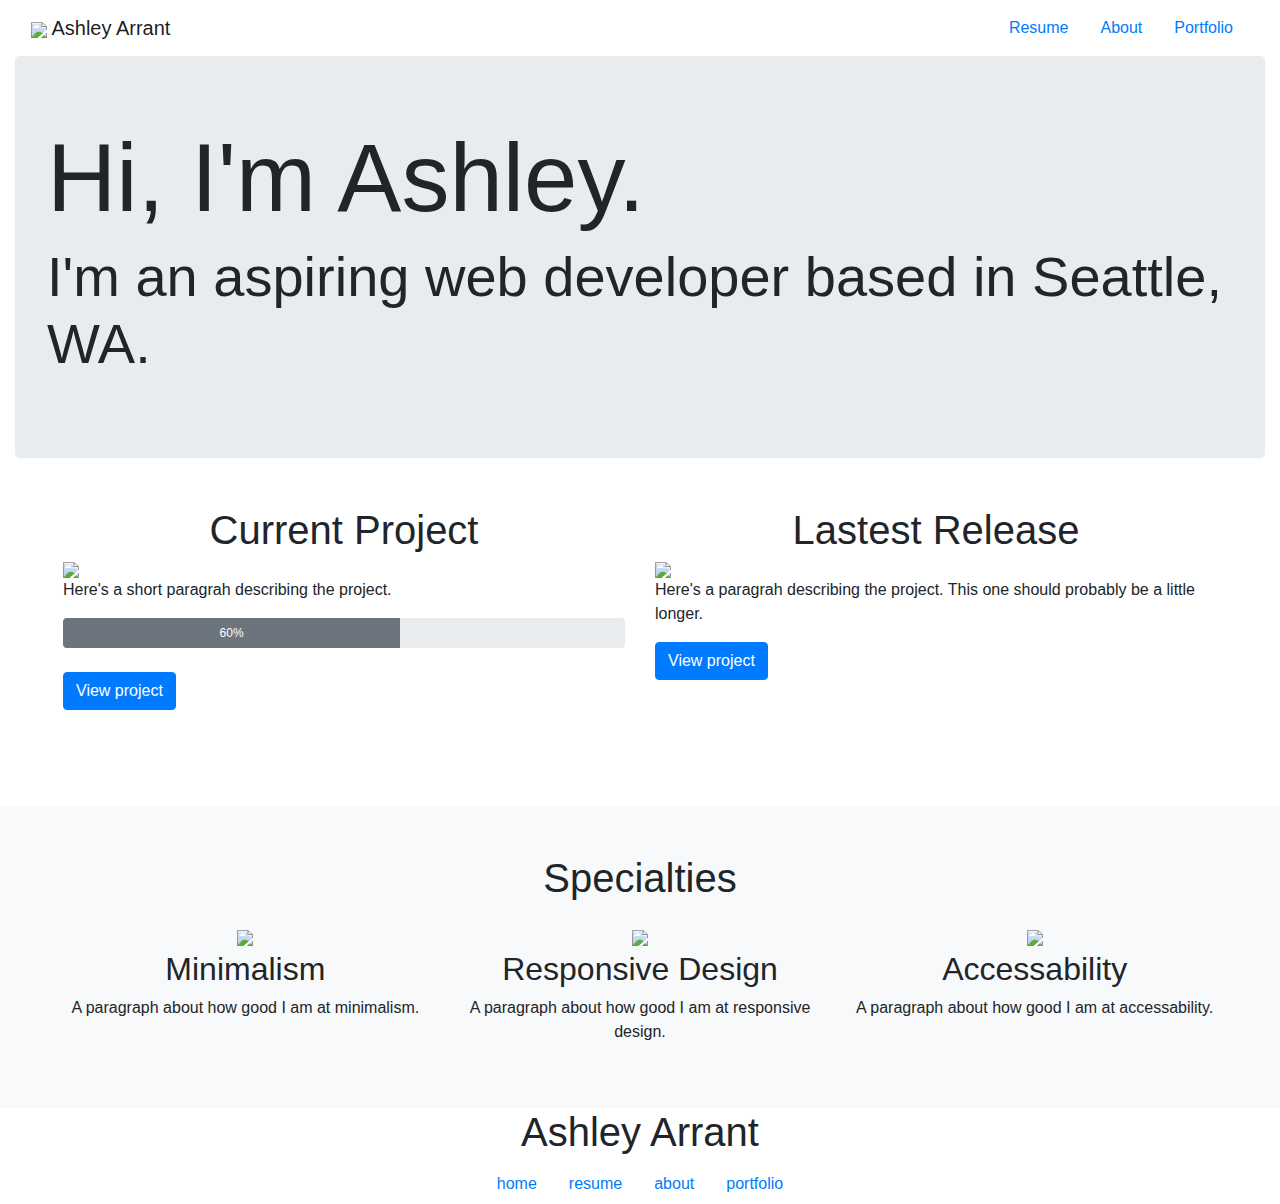
==== index.html @ 03379d05 "Create index.html" ====
<!DOCTYPE html>
<html>
    <head>
        <!-- meta tags -->
        <meta charset="utf-8" />
        <meta name="viewport" content="width=device-width, initial-scale=1" />
        <title>{Title}</title>
        
        <!-- stylesheets & fonts -->
        <link href="https://fonts.googleapis.com/css?family=Open+Sans|Anonymous+Pro:400,700" rel="stylesheet">
        <link rel="stylesheet" href="https://stackpath.bootstrapcdn.com/bootstrap/4.4.1/css/bootstrap.min.css" />
        <link rel="stylesheet" href="/portfolio/config.css" />
        
        <!-- jQuery plugins & scripts -->
        <script src="https://ajax.googleapis.com/ajax/libs/jquery/3.3.1/jquery.min.js"></script>
        <script src="https://cdn.jsdelivr.net/npm/popper.js@1.16.0/dist/umd/popper.min.js"></script>
        <script src="https://stackpath.bootstrapcdn.com/bootstrap/4.4.1/js/bootstrap.min.js"></script>
        <script src="/portfolio/config.js"></script>
        
        <style>
            /*tumblr_controls, .tmblr-iframe{display:none !important;}*/
            
            /*img { max-width:100%; }*/
            
            /*.read_more_container { display:none; }*/
            
            /*.summary { display:none; }*/
            
        </style>
    </head>
    <body>
        <div class="container-fluid">
            
            <nav class="navbar navbar-expand-md navbar-light" role="navigation">
                <a href="/" class="navbar-brand"><img src="https://via.placeholder.com/30" height="30"/> Ashley Arrant</a>
                <button class="navbar-toggler" type="button" data-toggle="collapse" data-target="#navcontent" aria-controls="navcontent" aria-expanded="false" aria-label="Toggle navigation">
                    <span class="navbar-toggler-icon"></span>
                </button>
                
                <div class="collapse navbar-collapse  justify-content-end text-right" id="navcontent">
                    <a href="/resume" class="nav-link nav-item">Resume</a>
                    <a href="/about" class="nav-link nav-item">About</a>
                    <a href="/portfolio" class="nav-link nav-item">Portfolio</a>
                </div>
            </nav>
            
            <div class="jumbotron mb-0">
                <h1 class="display-1">Hi, I'm Ashley.</h1>
                <p class="display-4">I'm an aspiring web developer based in Seattle, WA.</p>
            </div>
            
            <div class="row p-5">
                <div class="col-lg-6 mb-5">
                    <h1 class="text-center">Current Project</h1>
                    <img src="https://via.placeholder.com/200" class="float-left mr-5" />
                    <p class="mt-4">Here's a short paragrah describing the project.</p>
                    <div class="progress mb-4" style="height:30px;">
                        <div class="progress-bar bg-secondary" role="progressbar" style="width: 60%" aria-valuenow="60" aria-valuemin="0" aria-valuemax="100">60%</div> 
                    </div>
                    <a class="btn btn-primary" href="#" role="button">View project</a>
                </div>
                
                <div class="col-lg-6">
                    <h1 class="text-center">Lastest Release</h1>
                    <img src="https://via.placeholder.com/200" class="float-left mr-5" />
                    <p class="mt-4">Here's a paragrah describing the project. This one should probably be a little longer.</p>
                    <a class="btn btn-primary" href="#" role="button">View project</a>
                </div>
            </div>
            
            <div class="row text-center p-5 bg-light">
                <h1 class="col-12 pb-3">Specialties</h1>
                <div class="col">
                    <img src="https://via.placeholder.com/100"/>
                    <h2>Minimalism</h2>
                    <p>A paragraph about how good I am at minimalism.</p>
                </div>
                <div class="col">
                    <img src="https://via.placeholder.com/100"/>
                    <h2>Responsive Design</h2>
                    <p>A paragraph about how good I am at responsive design.</p>
                </div>
                <div class="col">
                    <img src="https://via.placeholder.com/100"/>
                    <h2>Accessability</h2>
                    <p>A paragraph about how good I am at accessability.</p>
                </div>
            </div>
            
            <footer class="text-center">
                <h1>Ashley Arrant</h1>
                
                <nav class="nav justify-content-center">
                    <a href="/" class="nav-link nav-item">home</a>
                    <a href="/resume" class="nav-link nav-item">resume</a> 
                    <a href="/about" class="nav-link nav-item">about</a>
                    <a href="/portfolio" class="nav-link">portfolio</a>
                </nav>
                
                
                
            </footer>
        
        </div> <!-- end container -->
    </body>
</html>
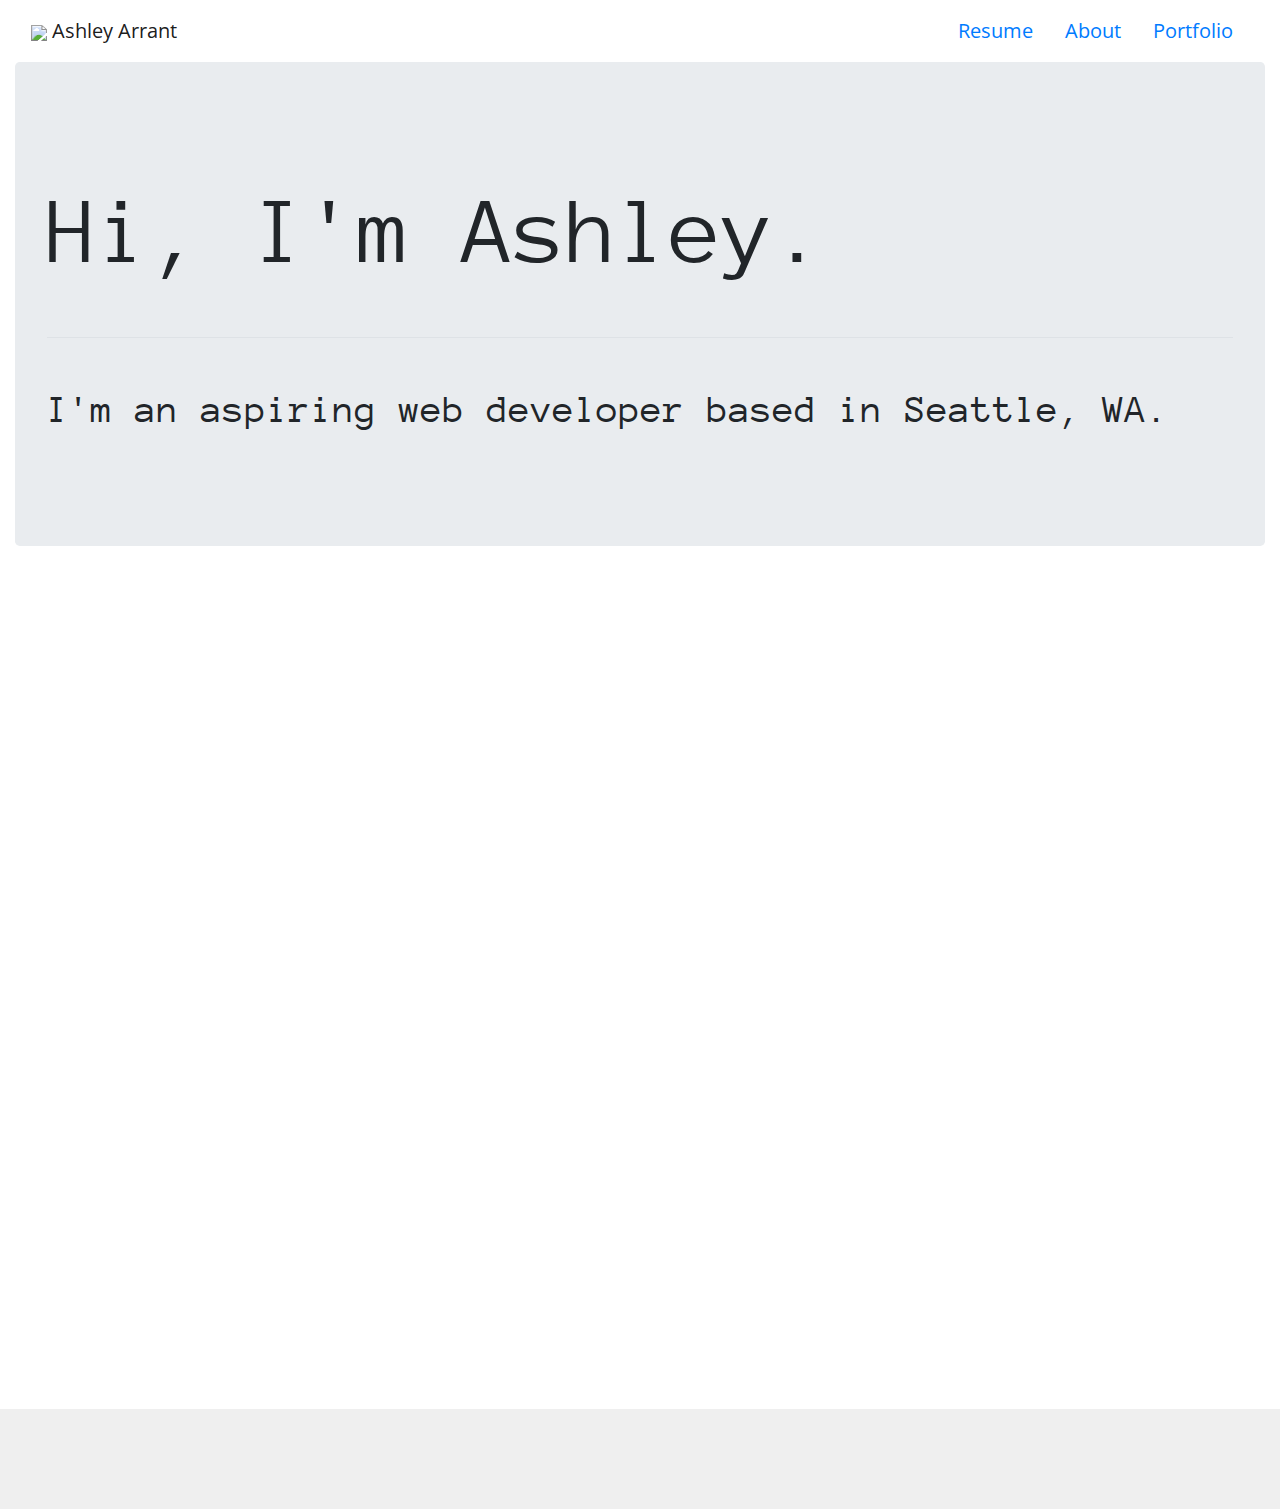
==== commit 64cc9d78: "updates" ====
--- a/index.html
+++ b/index.html
@@ -4,71 +4,77 @@
         <!-- meta tags -->
         <meta charset="utf-8" />
         <meta name="viewport" content="width=device-width, initial-scale=1" />
-        <title>{Title}</title>
+        <title>Ashley Arrant | Home</title>
         
         <!-- stylesheets & fonts -->
         <link href="https://fonts.googleapis.com/css?family=Open+Sans|Anonymous+Pro:400,700" rel="stylesheet">
         <link rel="stylesheet" href="https://stackpath.bootstrapcdn.com/bootstrap/4.4.1/css/bootstrap.min.css" />
-        <link rel="stylesheet" href="/portfolio/config.css" />
+        <link href="https://unpkg.com/aos@2.3.1/dist/aos.css" rel="stylesheet">
+        <link rel="stylesheet" href="css/config.css" />
         
         <!-- jQuery plugins & scripts -->
         <script src="https://ajax.googleapis.com/ajax/libs/jquery/3.3.1/jquery.min.js"></script>
         <script src="https://cdn.jsdelivr.net/npm/popper.js@1.16.0/dist/umd/popper.min.js"></script>
         <script src="https://stackpath.bootstrapcdn.com/bootstrap/4.4.1/js/bootstrap.min.js"></script>
-        <script src="/portfolio/config.js"></script>
+        <script src="https://unpkg.com/aos@2.3.1/dist/aos.js"></script>
+        <script src="https://kit.fontawesome.com/f01a108247.js" crossorigin="anonymous"></script>
+        <script src="scripts/config.js"></script>
         
-        <style>
-            /*tumblr_controls, .tmblr-iframe{display:none !important;}*/
-            
-            /*img { max-width:100%; }*/
-            
-            /*.read_more_container { display:none; }*/
-            
-            /*.summary { display:none; }*/
-            
-        </style>
     </head>
     <body>
         <div class="container-fluid">
             
             <nav class="navbar navbar-expand-md navbar-light" role="navigation">
-                <a href="/" class="navbar-brand"><img src="https://via.placeholder.com/30" height="30"/> Ashley Arrant</a>
+                <a href="index.html" class="navbar-brand"><img src="https://via.placeholder.com/30" height="30"/> Ashley Arrant</a>
                 <button class="navbar-toggler" type="button" data-toggle="collapse" data-target="#navcontent" aria-controls="navcontent" aria-expanded="false" aria-label="Toggle navigation">
                     <span class="navbar-toggler-icon"></span>
                 </button>
                 
                 <div class="collapse navbar-collapse  justify-content-end text-right" id="navcontent">
-                    <a href="/resume" class="nav-link nav-item">Resume</a>
-                    <a href="/about" class="nav-link nav-item">About</a>
-                    <a href="/portfolio" class="nav-link nav-item">Portfolio</a>
+                    <a href="resume.html" class="nav-link nav-item">Resume</a>
+                    <a href="about.html" class="nav-link nav-item">About</a>
+                    <a href="portfolio.html" class="nav-link nav-item">Portfolio</a>
                 </div>
             </nav>
             
-            <div class="jumbotron mb-0">
-                <h1 class="display-1">Hi, I'm Ashley.</h1>
-                <p class="display-4">I'm an aspiring web developer based in Seattle, WA.</p>
+            <div class="jumbotron mb-0" data-aos="fade-up">
+                <h1 class="display-1 my-5">Hi, I'm Ashley.</h1>
+                <div class="border-top"></div>
+                <h1 class="my-5">I'm an aspiring web developer based in Seattle, WA.</h1>
             </div>
             
-            <div class="row p-5">
+            <div class="row p-5" id="releases" data-aos="fade-up" data-aos-anchor=".jumbotron" data-aos-anchor-placement="top-top">
                 <div class="col-lg-6 mb-5">
                     <h1 class="text-center">Current Project</h1>
-                    <img src="https://via.placeholder.com/200" class="float-left mr-5" />
-                    <p class="mt-4">Here's a short paragrah describing the project.</p>
-                    <div class="progress mb-4" style="height:30px;">
-                        <div class="progress-bar bg-secondary" role="progressbar" style="width: 60%" aria-valuenow="60" aria-valuemin="0" aria-valuemax="100">60%</div> 
+                    <div class="row">
+                        <div class="col-sm-6 text-center">
+                            <img src="https://via.placeholder.com/200" alt="Current project" />
+                        </div>
+                        <div class="col-sm">
+                            <p>Here's some details about the project.</p>
+                            <div class="progress mb-3" style="height:30px;">
+                                <div class="progress-bar bg-secondary" role="progressbar" style="width: 60%" aria-valuenow="60" aria-valuemin="0" aria-valuemax="100">60%</div>
+                            </div>
+                            <p><a href="#" class="btn btn-primary">View project</a></p>
+                        </div>
                     </div>
-                    <a class="btn btn-primary" href="#" role="button">View project</a>
                 </div>
                 
                 <div class="col-lg-6">
                     <h1 class="text-center">Lastest Release</h1>
-                    <img src="https://via.placeholder.com/200" class="float-left mr-5" />
-                    <p class="mt-4">Here's a paragrah describing the project. This one should probably be a little longer.</p>
-                    <a class="btn btn-primary" href="#" role="button">View project</a>
+                    <div class="row">
+                        <div class="col-sm-6 text-center">
+                            <img src="https://via.placeholder.com/200" alt="Current project" />
+                        </div>
+                        <div class="col-sm">
+                            <p>Here's some details about the project. This one should proably be a bit longer.</p>
+                            <p><a href="#" class="btn btn-primary">View project</a></p>
+                        </div>
+                    </div>
                 </div>
             </div>
             
-            <div class="row text-center p-5 bg-light">
+            <div class="row text-center p-5 bg-light" data-aos="fade-up" data-aos-anchor="#releases" data-aos-anchor-placement="bottom-center">
                 <h1 class="col-12 pb-3">Specialties</h1>
                 <div class="col">
                     <img src="https://via.placeholder.com/100"/>
@@ -87,17 +93,21 @@
                 </div>
             </div>
             
-            <footer class="text-center">
+            <footer class="text-center p-4" data-aos="fade-up" data-aos-anchor="#releases" data-aos-anchor-placement="bottom-bottom">
                 <h1>Ashley Arrant</h1>
                 
                 <nav class="nav justify-content-center">
-                    <a href="/" class="nav-link nav-item">home</a>
-                    <a href="/resume" class="nav-link nav-item">resume</a> 
-                    <a href="/about" class="nav-link nav-item">about</a>
-                    <a href="/portfolio" class="nav-link">portfolio</a>
+                    <a href="index.html" class="nav-link nav-item">home</a>
+                    <a href="resume.html" class="nav-link nav-item">resume</a> 
+                    <a href="about.html" class="nav-link nav-item">about</a>
+                    <a href="portfolio.html" class="nav-link">portfolio</a>
                 </nav>
                 
-                
+                <nav class="nav justify-content-center">
+                    <a href="https://github.com/u/ashleyarrant" class="nav-link nav-item" data-toggle="tooltip" data-placement="top" title="Find me on GitHub"><i class="fab fa-github"></i></a>
+                    <a href="https://linkedin.com/ashleyarrant" class="nav-link nav-item" data-toggle="tooltip" data-placement="top" title="Find me on LinkedIn"><i class="fab fa-linkedin"></i></a>
+                    <a href="about.html#contact" class="nav-link nav-item" data-toggle="tooltip" data-placement="top" title="Contact me"><i class="far fa-envelope"></i></a>
+                </nav>
                 
             </footer>
         
--- a/css/config.css
+++ b/css/config.css
@@ -0,0 +1,26 @@
+body {
+    font-family:'Open Sans', sans-serif;
+    background-color:#efefef;
+    font-size:1.25em;
+}
+
+h1, h2, h3, h4, h5, h6 {
+    font-family:'Anonymous Pro', monospace;
+}
+
+.container-fluid {
+    background-color:#fff;
+}
+
+.active {
+    color:red;
+    font-weight:bold;
+}
+
+.lead {
+    font-size:1.25em;
+}
+
+img {
+    max-width:100%;
+}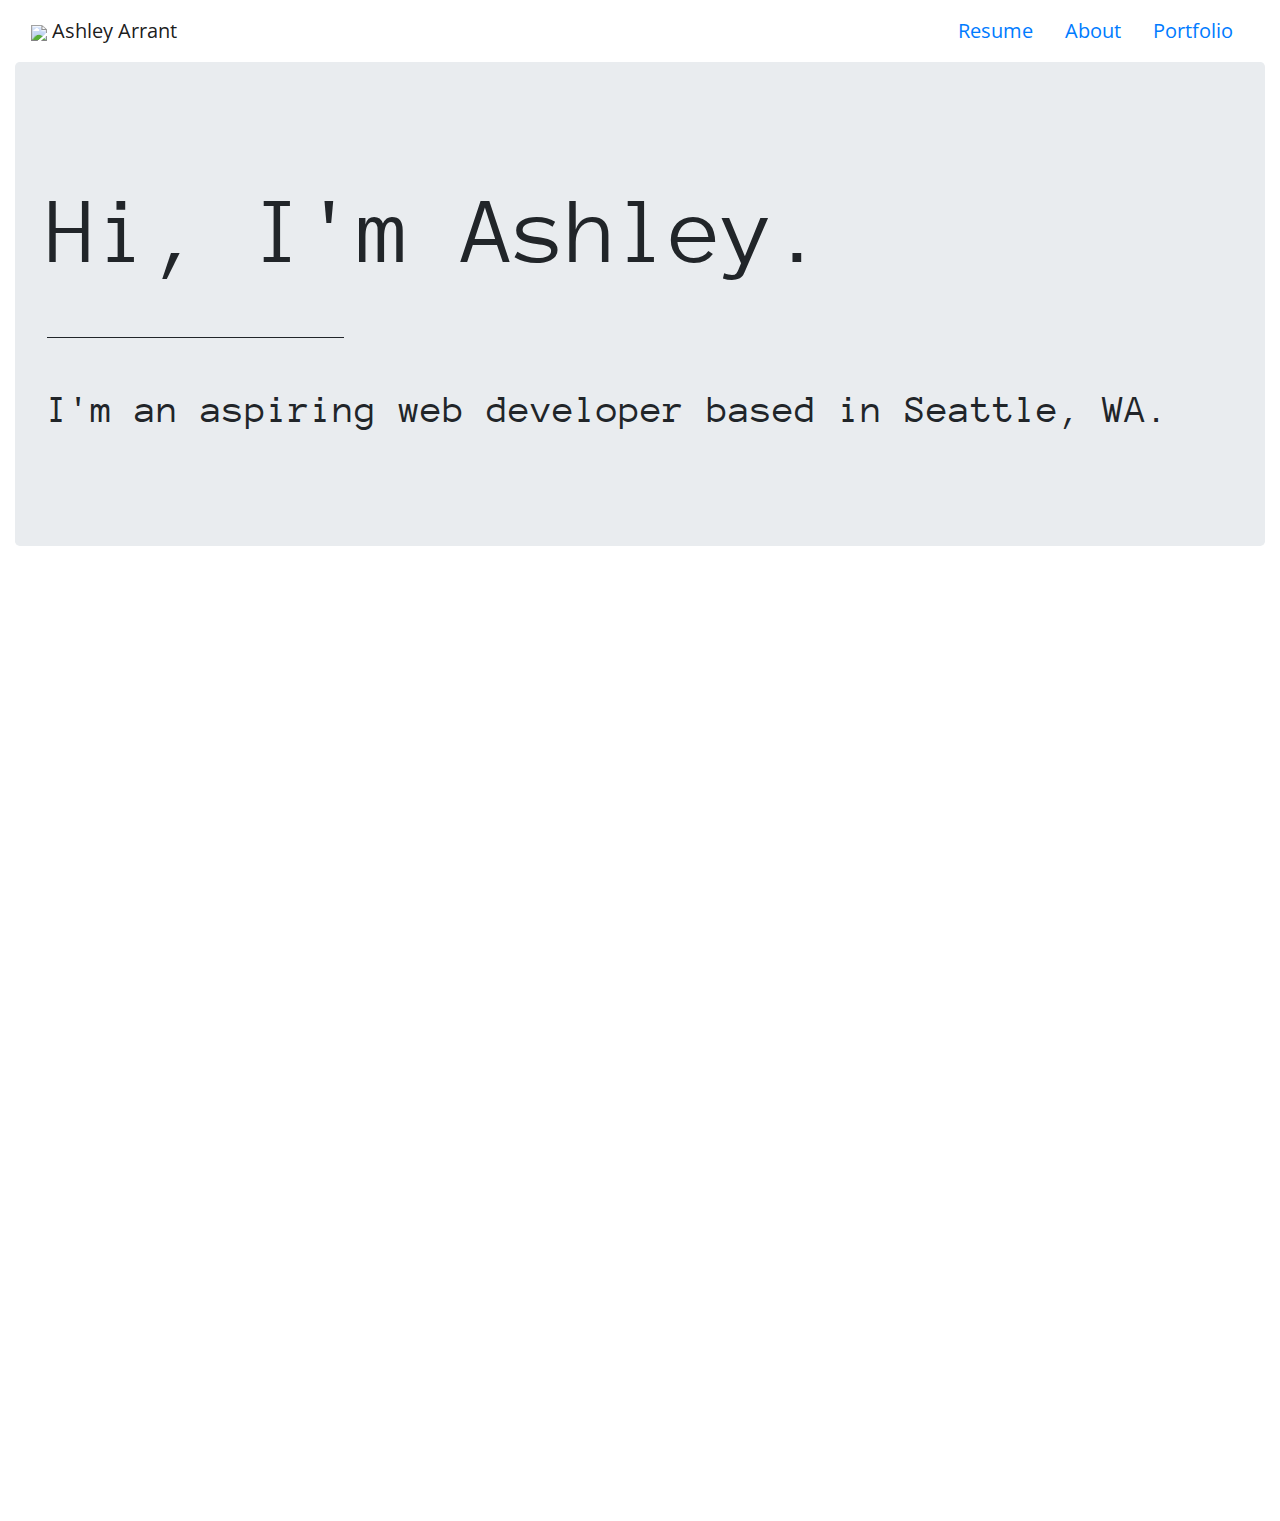
==== commit cb0b9240: "updates" ====
--- a/index.html
+++ b/index.html
@@ -10,7 +10,7 @@
         <link href="https://fonts.googleapis.com/css?family=Open+Sans|Anonymous+Pro:400,700" rel="stylesheet">
         <link rel="stylesheet" href="https://stackpath.bootstrapcdn.com/bootstrap/4.4.1/css/bootstrap.min.css" />
         <link href="https://unpkg.com/aos@2.3.1/dist/aos.css" rel="stylesheet">
-        <link rel="stylesheet" href="css/config.css" />
+        <link rel="stylesheet" href="/css/config.css" />
         
         <!-- jQuery plugins & scripts -->
         <script src="https://ajax.googleapis.com/ajax/libs/jquery/3.3.1/jquery.min.js"></script>
@@ -18,7 +18,7 @@
         <script src="https://stackpath.bootstrapcdn.com/bootstrap/4.4.1/js/bootstrap.min.js"></script>
         <script src="https://unpkg.com/aos@2.3.1/dist/aos.js"></script>
         <script src="https://kit.fontawesome.com/f01a108247.js" crossorigin="anonymous"></script>
-        <script src="scripts/config.js"></script>
+        <script src="/scripts/config.js"></script>
         
     </head>
     <body>
@@ -39,12 +39,12 @@
             
             <div class="jumbotron mb-0" data-aos="fade-up">
                 <h1 class="display-1 my-5">Hi, I'm Ashley.</h1>
-                <div class="border-top"></div>
+                <div class="divide w-25 d-none d-sm-block"></div>
                 <h1 class="my-5">I'm an aspiring web developer based in Seattle, WA.</h1>
             </div>
             
-            <div class="row p-5" id="releases" data-aos="fade-up" data-aos-anchor=".jumbotron" data-aos-anchor-placement="top-top">
-                <div class="col-lg-6 mb-5">
+            <div class="row p-5 my-5" data-aos="fade-up" data-aos-anchor-placement="top-center">
+                <div class="col-lg-6 mb-3">
                     <h1 class="text-center">Current Project</h1>
                     <div class="row">
                         <div class="col-sm-6 text-center">
@@ -74,7 +74,7 @@
                 </div>
             </div>
             
-            <div class="row text-center p-5 bg-light" data-aos="fade-up" data-aos-anchor="#releases" data-aos-anchor-placement="bottom-center">
+            <div class="row text-center p-5 bg-light my-5" data-aos="fade-up" data-aos-anchor-placement="top-center">
                 <h1 class="col-12 pb-3">Specialties</h1>
                 <div class="col">
                     <img src="https://via.placeholder.com/100"/>
@@ -93,7 +93,7 @@
                 </div>
             </div>
             
-            <footer class="text-center p-4" data-aos="fade-up" data-aos-anchor="#releases" data-aos-anchor-placement="bottom-bottom">
+            <footer class="text-center p-4" data-aos="fade" data-aos-anchor-placement="bottom-bottom">
                 <h1>Ashley Arrant</h1>
                 
                 <nav class="nav justify-content-center">
--- a/css/config.css
+++ b/css/config.css
@@ -23,4 +23,10 @@
 
 img {
     max-width:100%;
+    height:auto!important;
+}
+
+.divide {
+    height:1px;
+    border-top:solid 1px;
 }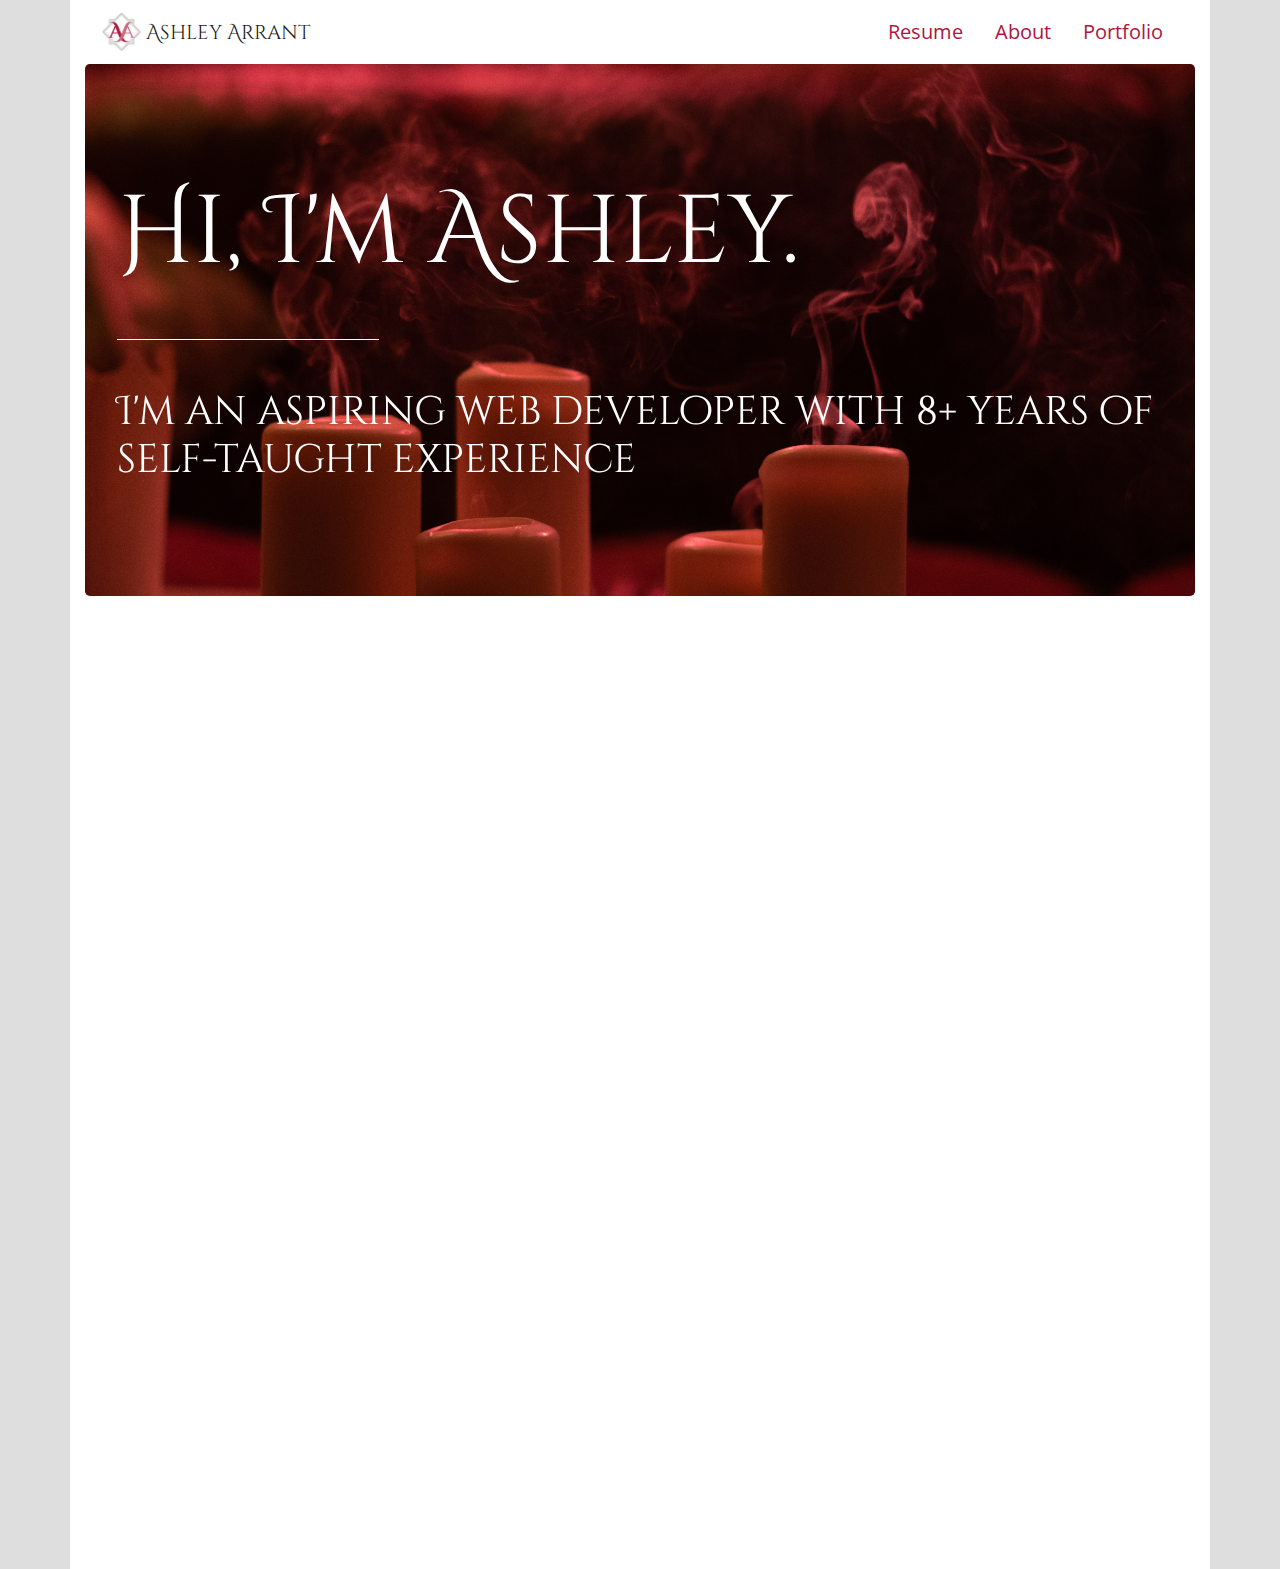
==== commit 360ac255: "major updates" ====
--- a/index.html
+++ b/index.html
@@ -5,9 +5,10 @@
         <meta charset="utf-8" />
         <meta name="viewport" content="width=device-width, initial-scale=1" />
         <title>Ashley Arrant | Home</title>
+        <link rel="shortcut icon" href="/images/Logo-2020.png" type="image/x-icon" />
         
         <!-- stylesheets & fonts -->
-        <link href="https://fonts.googleapis.com/css?family=Open+Sans|Anonymous+Pro:400,700" rel="stylesheet">
+        <link href="https://fonts.googleapis.com/css?family=Open+Sans:400,700|Cinzel+Decorative:400,700" rel="stylesheet">
         <link rel="stylesheet" href="https://stackpath.bootstrapcdn.com/bootstrap/4.4.1/css/bootstrap.min.css" />
         <link href="https://unpkg.com/aos@2.3.1/dist/aos.css" rel="stylesheet">
         <link rel="stylesheet" href="/css/config.css" />
@@ -22,25 +23,29 @@
         
     </head>
     <body>
-        <div class="container-fluid">
+        <div class="container-xl">
             
-            <nav class="navbar navbar-expand-md navbar-light" role="navigation">
-                <a href="index.html" class="navbar-brand"><img src="https://via.placeholder.com/30" height="30"/> Ashley Arrant</a>
+            <nav class="navbar navbar-expand-md navbar-light sticky-top bg-light" role="navigation">
+                <a href="/index.html" class="navbar-brand"><img src="/images/Logo2020.png" width="40" /> Ashley Arrant</a>
                 <button class="navbar-toggler" type="button" data-toggle="collapse" data-target="#navcontent" aria-controls="navcontent" aria-expanded="false" aria-label="Toggle navigation">
                     <span class="navbar-toggler-icon"></span>
                 </button>
                 
-                <div class="collapse navbar-collapse  justify-content-end text-right" id="navcontent">
-                    <a href="resume.html" class="nav-link nav-item">Resume</a>
-                    <a href="about.html" class="nav-link nav-item">About</a>
-                    <a href="portfolio.html" class="nav-link nav-item">Portfolio</a>
+                <div class="collapse offcanvas-collapse navbar-collapse justify-content-end text-right bg-light p-3 p-md-0" id="navcontent">
+                    <a href="/resume.html" class="nav-link nav-item p-3 py-md-2">Resume</a>
+                    <a href="/about.html" class="nav-link nav-item p-3 py-md-2">About</a>
+                    <a href="/portfolio.html" class="nav-link nav-item p-3 py-md-2">Portfolio</a>
+                    <a href="/about.html#contact" class="nav-link nav-item d-md-none p-3">Contact</a>
+                    <div class="divide d-md-none"></div>
+                    <a href="https://github.com/ashleyarrant" class="nav-item nav-link d-md-none p-3">Github</a>
+                    <a href="https://linkedin.com/in/ashleyarrant" class="nav-item nav-link d-md-none p-3">Linkedin</a>
                 </div>
             </nav>
             
             <div class="jumbotron mb-0" data-aos="fade-up">
                 <h1 class="display-1 my-5">Hi, I'm Ashley.</h1>
-                <div class="divide w-25 d-none d-sm-block"></div>
-                <h1 class="my-5">I'm an aspiring web developer based in Seattle, WA.</h1>
+                <div class="divide w-25 d-none d-md-block"></div>
+                <h1 class="my-5">I'm an aspiring web developer with 8+ years of self-taught experience</h1>
             </div>
             
             <div class="row p-5 my-5" data-aos="fade-up" data-aos-anchor-placement="top-center">
@@ -76,37 +81,37 @@
             
             <div class="row text-center p-5 bg-light my-5" data-aos="fade-up" data-aos-anchor-placement="top-center">
                 <h1 class="col-12 pb-3">Specialties</h1>
-                <div class="col">
-                    <img src="https://via.placeholder.com/100"/>
-                    <h2>Minimalism</h2>
+                <div class="col-md-4">
+                    <img src="https://via.placeholder.com/100" class="mb-3"/>
+                    <h3>Minimalism</h3>
                     <p>A paragraph about how good I am at minimalism.</p>
                 </div>
-                <div class="col">
-                    <img src="https://via.placeholder.com/100"/>
-                    <h2>Responsive Design</h2>
+                <div class="col-md-4">
+                    <img src="https://via.placeholder.com/100" class="mb-3"/>
+                    <h3>Responsive Design</h3>
                     <p>A paragraph about how good I am at responsive design.</p>
                 </div>
-                <div class="col">
-                    <img src="https://via.placeholder.com/100"/>
-                    <h2>Accessability</h2>
+                <div class="col-md-4">
+                    <img src="https://via.placeholder.com/100" class="mb-3"/>
+                    <h3>Accessability</h3>
                     <p>A paragraph about how good I am at accessability.</p>
                 </div>
             </div>
             
-            <footer class="text-center p-4" data-aos="fade" data-aos-anchor-placement="bottom-bottom">
+            <footer class="text-center p-4" data-aos="fade" data-aos-anchor-placement="center-bottom">
                 <h1>Ashley Arrant</h1>
                 
-                <nav class="nav justify-content-center">
-                    <a href="index.html" class="nav-link nav-item">home</a>
-                    <a href="resume.html" class="nav-link nav-item">resume</a> 
-                    <a href="about.html" class="nav-link nav-item">about</a>
-                    <a href="portfolio.html" class="nav-link">portfolio</a>
+                <nav class="nav justify-content-center d-none d-md-flex">
+                    <a href="/index.html" class="nav-link nav-item">home</a>
+                    <a href="/resume.html" class="nav-link nav-item">resume</a> 
+                    <a href="/about.html" class="nav-link nav-item">about</a>
+                    <a href="/portfolio.html" class="nav-link">portfolio</a>
                 </nav>
                 
-                <nav class="nav justify-content-center">
-                    <a href="https://github.com/u/ashleyarrant" class="nav-link nav-item" data-toggle="tooltip" data-placement="top" title="Find me on GitHub"><i class="fab fa-github"></i></a>
-                    <a href="https://linkedin.com/ashleyarrant" class="nav-link nav-item" data-toggle="tooltip" data-placement="top" title="Find me on LinkedIn"><i class="fab fa-linkedin"></i></a>
-                    <a href="about.html#contact" class="nav-link nav-item" data-toggle="tooltip" data-placement="top" title="Contact me"><i class="far fa-envelope"></i></a>
+                <nav class="nav justify-content-center d-none d-md-flex">
+                    <a href="https://github.com/ashleyarrant" class="nav-link nav-item" data-toggle="tooltip" data-placement="top" title="Find me on GitHub"><i class="fab fa-github"></i></a>
+                    <a href="https://linkedin.com/in/ashleyarrant" class="nav-link nav-item" data-toggle="tooltip" data-placement="top" title="Find me on LinkedIn"><i class="fab fa-linkedin"></i></a>
+                    <a href="/about.html#contact" class="nav-link nav-item" data-toggle="tooltip" data-placement="top" title="Contact me"><i class="far fa-envelope"></i></a>
                 </nav>
                 
             </footer>
--- a/css/config.css
+++ b/css/config.css
@@ -1,19 +1,27 @@
 body {
     font-family:'Open Sans', sans-serif;
-    background-color:#efefef;
+    background-color:#dedede;
     font-size:1.25em;
 }
 
-h1, h2, h3, h4, h5, h6 {
-    font-family:'Anonymous Pro', monospace;
+a {
+    color:#B0153F;
+    transition:.15s ease-in-out;
 }
 
-.container-fluid {
+a:hover{
+    color:#DEDEDE;
+}
+
+h1, h2, h3, h4, h5, h6, .navbar-brand {
+    font-family:'Cinzel Decorative', cursive;
+}
+
+[class|=container] {
     background-color:#fff;
 }
 
 .active {
-    color:red;
     font-weight:bold;
 }
 
@@ -29,4 +37,26 @@
 .divide {
     height:1px;
     border-top:solid 1px;
+}
+
+.btn-primary {
+    background-color:#B0153F;
+    border-color:#B0153F;
+}
+
+.btn-primary:hover {
+    background-color:#CB6C7C;
+    border-color:#CB6C7C;
+}
+
+.bg-light {
+    background-color:#fff!important;
+}
+
+.jumbotron {
+    background-color:#DEDEDE;
+    background-image: url(/images/pexels-cottonbro-4058772.jpg);
+    background-size:cover;
+    background-position:center center;
+    color:#fff;
 }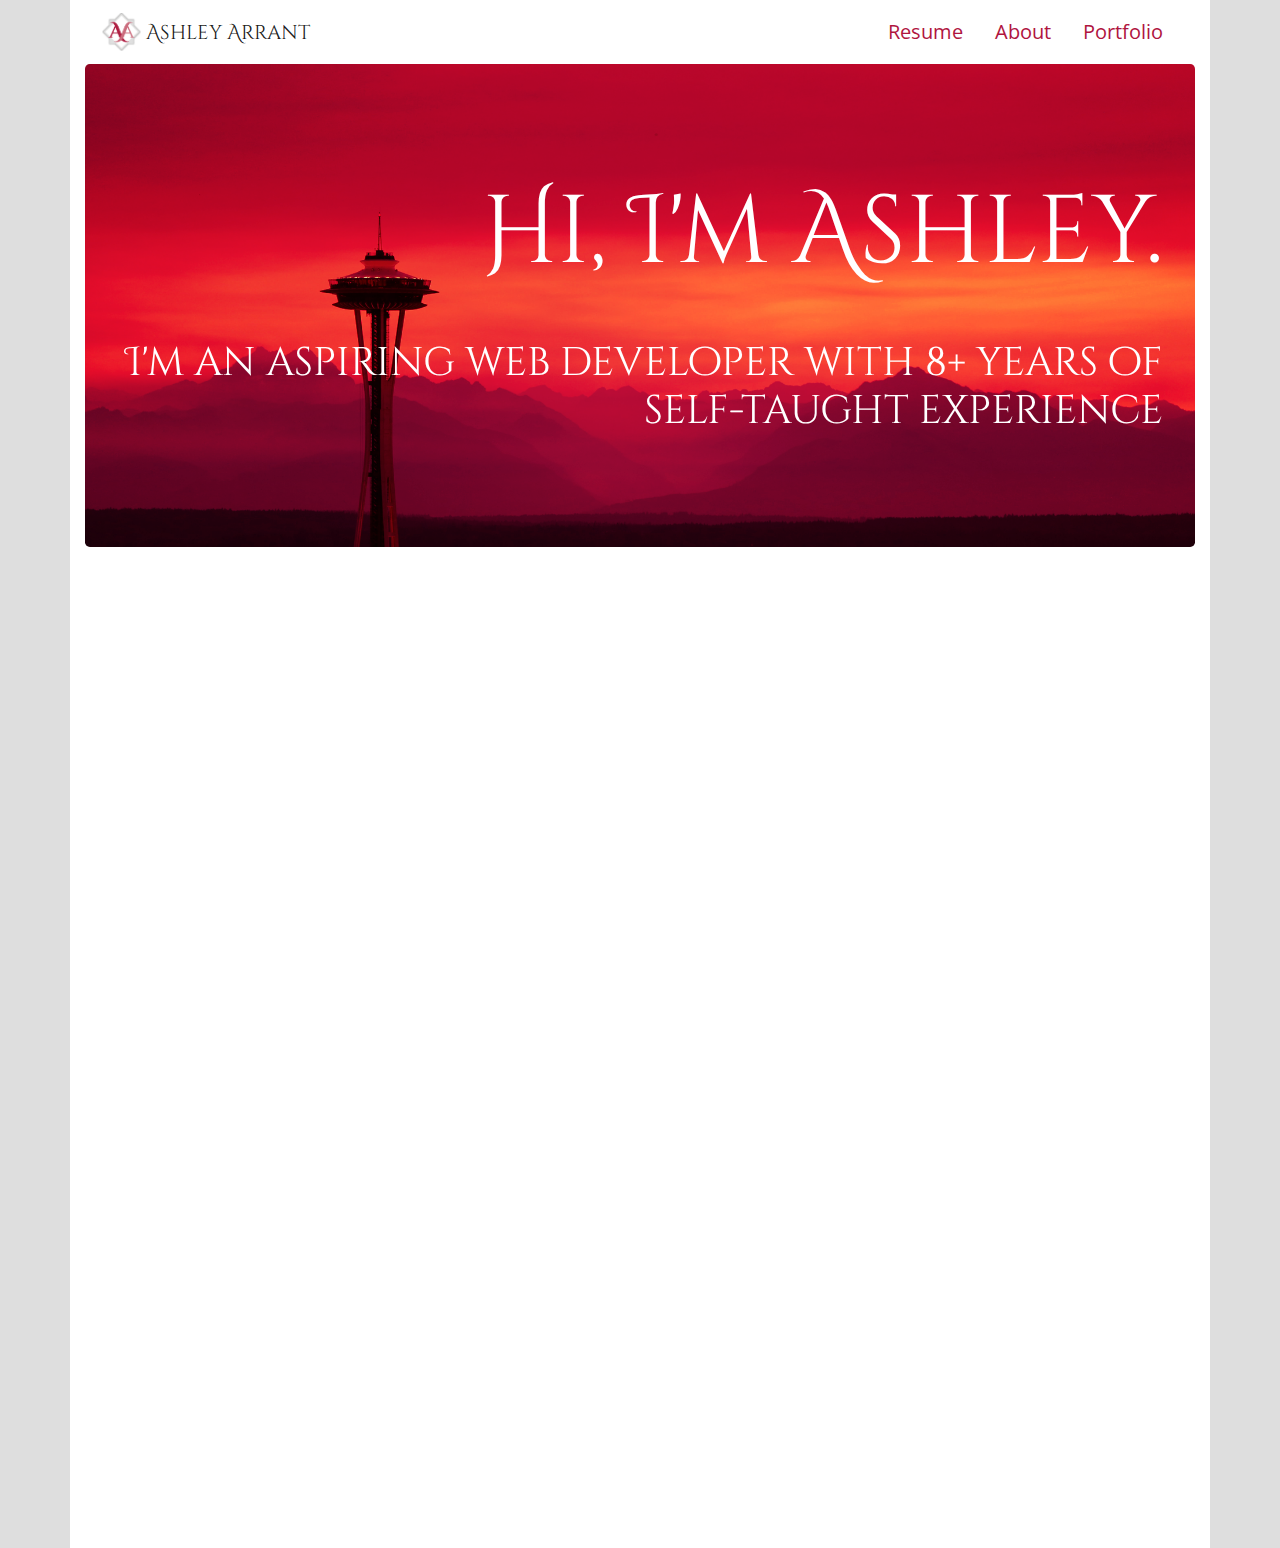
==== commit efd08bc1: "updates" ====
--- a/index.html
+++ b/index.html
@@ -4,7 +4,7 @@
         <!-- meta tags -->
         <meta charset="utf-8" />
         <meta name="viewport" content="width=device-width, initial-scale=1" />
-        <title>Ashley Arrant | Home</title>
+        <title>Home | Ashley Arrant</title>
         <link rel="shortcut icon" href="/images/Logo-2020.png" type="image/x-icon" />
         
         <!-- stylesheets & fonts -->
@@ -26,7 +26,7 @@
         <div class="container-xl">
             
             <nav class="navbar navbar-expand-md navbar-light sticky-top bg-light" role="navigation">
-                <a href="/index.html" class="navbar-brand"><img src="/images/Logo2020.png" width="40" /> Ashley Arrant</a>
+                <a href="/" class="navbar-brand"><img src="/images/Logo2020.png" width="40" /> Ashley Arrant</a>
                 <button class="navbar-toggler" type="button" data-toggle="collapse" data-target="#navcontent" aria-controls="navcontent" aria-expanded="false" aria-label="Toggle navigation">
                     <span class="navbar-toggler-icon"></span>
                 </button>
@@ -44,13 +44,12 @@
             
             <div class="jumbotron mb-0" data-aos="fade-up">
                 <h1 class="display-1 my-5">Hi, I'm Ashley.</h1>
-                <div class="divide w-25 d-none d-md-block"></div>
                 <h1 class="my-5">I'm an aspiring web developer with 8+ years of self-taught experience</h1>
             </div>
             
-            <div class="row p-5 my-5" data-aos="fade-up" data-aos-anchor-placement="top-center">
-                <div class="col-lg-6 mb-3">
-                    <h1 class="text-center">Current Project</h1>
+            <div class="row my-5" data-aos="fade-up" data-aos-anchor-placement="top-center">
+                <div class="col-lg-6 p-5">
+                    <h1 class="text-left">Current Project</h1>
                     <div class="row">
                         <div class="col-sm-6 text-center">
                             <img src="https://via.placeholder.com/200" alt="Current project" />
@@ -65,8 +64,8 @@
                     </div>
                 </div>
                 
-                <div class="col-lg-6">
-                    <h1 class="text-center">Lastest Release</h1>
+                <div class="col-lg-6 p-5">
+                    <h1 class="text-left">Lastest Project</h1>
                     <div class="row">
                         <div class="col-sm-6 text-center">
                             <img src="https://via.placeholder.com/200" alt="Current project" />
@@ -80,21 +79,21 @@
             </div>
             
             <div class="row text-center p-5 bg-light my-5" data-aos="fade-up" data-aos-anchor-placement="top-center">
-                <h1 class="col-12 pb-3">Specialties</h1>
+                <h1 class="col-12 pb-3">Proficiencies</h1>
                 <div class="col-md-4">
                     <img src="https://via.placeholder.com/100" class="mb-3"/>
                     <h3>Minimalism</h3>
-                    <p>A paragraph about how good I am at minimalism.</p>
+                    <p>My designs are clean, simple, and organized with just enough pizzaz to dazzle.</p>
                 </div>
                 <div class="col-md-4">
                     <img src="https://via.placeholder.com/100" class="mb-3"/>
                     <h3>Responsive Design</h3>
-                    <p>A paragraph about how good I am at responsive design.</p>
+                    <p>I make sure every site I build looks good on every device, every browser, every time.</p>
                 </div>
                 <div class="col-md-4">
                     <img src="https://via.placeholder.com/100" class="mb-3"/>
                     <h3>Accessability</h3>
-                    <p>A paragraph about how good I am at accessability.</p>
+                    <p>I strive to create web solutions that can be used and enjoyed by anybody, anywhere, any time.</p>
                 </div>
             </div>
             
@@ -102,7 +101,7 @@
                 <h1>Ashley Arrant</h1>
                 
                 <nav class="nav justify-content-center d-none d-md-flex">
-                    <a href="/index.html" class="nav-link nav-item">home</a>
+                    <a href="/" class="nav-link nav-item">home</a>
                     <a href="/resume.html" class="nav-link nav-item">resume</a> 
                     <a href="/about.html" class="nav-link nav-item">about</a>
                     <a href="/portfolio.html" class="nav-link">portfolio</a>
--- a/css/config.css
+++ b/css/config.css
@@ -37,6 +37,7 @@
 .divide {
     height:1px;
     border-top:solid 1px;
+    border-color:white;
 }
 
 .btn-primary {
@@ -55,8 +56,9 @@
 
 .jumbotron {
     background-color:#DEDEDE;
-    background-image: url(/images/pexels-cottonbro-4058772.jpg);
+    background-image: url(/images/seattle2.png);
     background-size:cover;
     background-position:center center;
     color:#fff;
+    text-align:right!important;
 }